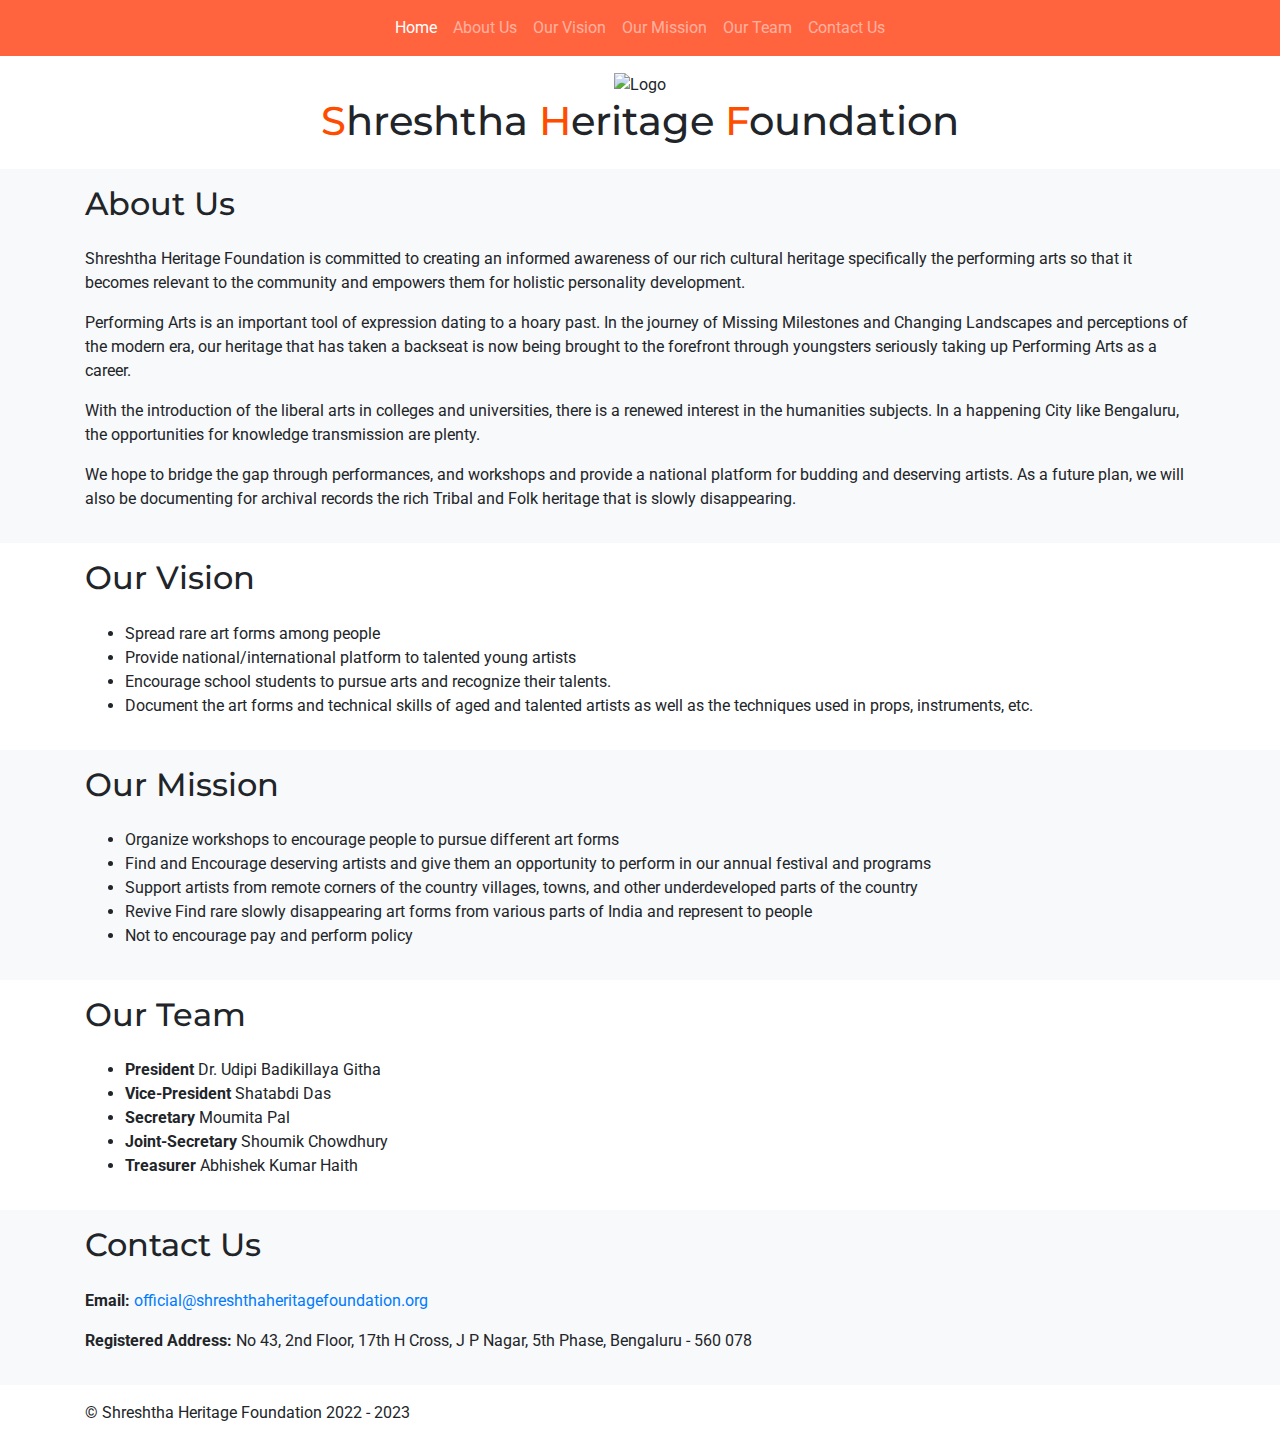
==== docs/index.html @ 76e85bdc "Directory Rename" ====
<!doctype html>
<html lang="en">
<head>
    <meta charset="utf-8">
    <meta name="viewport" content="width=device-width, initial-scale=1, shrink-to-fit=no">
    <!-- Google Font -->
    <link rel="preconnect" href="https://fonts.googleapis.com">
    <link rel="preconnect" href="https://fonts.gstatic.com" crossorigin>
    <link href="https://fonts.googleapis.com/css2?family=Montserrat:wght@700&family=Roboto:wght@400;700&display=swap" rel="stylesheet">
    <!-- Bootstrap CSS -->
    <link rel="preconnect" href="https://cdn.jsdelivr.net">
    <link rel="stylesheet" href="https://cdn.jsdelivr.net/npm/bootstrap@4.0.0/dist/css/bootstrap.min.css">
    <title>Shreshtha Heritage Foundation</title>
    <link rel="stylesheet" href="../assets/css/homepage.css">
</head>
<body>
<header>
    <div class="container">
        <nav class="navbar navbar-expand-lg navbar-dark px-0">
            <button class="navbar-toggler" type="button" data-toggle="collapse" data-target="#navbar" aria-controls="navbar" aria-expanded="false">
                <span class="navbar-toggler-icon"></span>
            </button>
            <div class="collapse navbar-collapse" id="navbar">
                <ul class="navbar-nav mx-auto">
                    <li class="nav-item active">
                        <a class="nav-link" href="/">Home</a>
                    </li>
                    <li class="nav-item">
                        <a class="nav-link" href="#aboutUs">About Us</a>
                    </li>
                    <li class="nav-item">
                        <a class="nav-link" href="#ourVision">Our Vision</a>
                    </li>
                    <li class="nav-item">
                        <a class="nav-link" href="#ourMission">Our Mission</a>
                    </li>
                    <li class="nav-item">
                        <a class="nav-link" href="#ourTeam">Our Team</a>
                    </li>
                    <li class="nav-item">
                        <a class="nav-link" href="#contactUs">Contact Us</a>
                    </li>
                </ul>
            </div>
        </nav>
    </div>
</header>
<section class="hero">
    <div class="container">
        <div class="text-center">
            <div class="site-logo">
                <img src="../assets/images/logo.png" alt="Logo">
            </div>
            <h1>
                <span class="highlight">S</span>hreshtha
                <span class="highlight">H</span>eritage
                <span class="highlight">F</span>oundation
            </h1>
        </div>
    </div>
</section>
<section class="about-us bg-light">
    <div class="container">
        <h2 class="mb-4" id="aboutUs">About Us</h2>
        <p>Shreshtha Heritage Foundation is committed to creating an informed awareness of our rich cultural heritage
            specifically the performing arts so that it becomes relevant to the community and empowers them for holistic
            personality development.</p>
        <p>Performing Arts is an important tool of expression dating to a hoary past. In the journey of Missing
            Milestones
            and Changing Landscapes and perceptions of the modern era, our heritage that has taken a backseat is now
            being
            brought to the forefront through youngsters seriously taking up Performing Arts as a career.</p>
        <p>With the introduction of the liberal arts in colleges and universities, there is a renewed interest in the
            humanities
            subjects. In a happening City like Bengaluru, the opportunities for knowledge transmission are plenty.</p>
        <p>We hope to bridge the gap through performances, and workshops and provide a national platform for budding and
            deserving artists. As a future plan, we will also be documenting for archival records the rich Tribal and
            Folk
            heritage that is slowly disappearing.</p>
    </div>
</section>
<section class="our-vision">
    <div class="container">
        <h2 class="mb-4" id="ourVision">Our Vision</h2>
        <ul>
            <li>Spread rare art forms among people</li>
            <li>Provide national/international platform to talented young artists</li>
            <li>Encourage school students to pursue arts and recognize their talents.</li>
            <li>Document the art forms and technical skills of aged and talented artists as well as the techniques
                used in props, instruments, etc.
            </li>
        </ul>
    </div>
</section>
<section class="our-mission bg-light">
    <div class="container">
        <h2 class="mb-4" id="ourMission">Our Mission</h2>
        <ul>
            <li>Organize workshops to encourage people to pursue different art forms</li>
            <li>Find and Encourage deserving artists and give them an opportunity to perform in our annual
                festival and programs
            </li>
            <li>Support artists from remote corners of the country villages, towns, and other underdeveloped
                parts of the country
            </li>
            <li>Revive Find rare slowly disappearing art forms from various parts of India and represent to
                people
            </li>
            <li>Not to encourage pay and perform policy</li>
        </ul>
    </div>
</section>
<section class="our-team">
    <div class="container">
        <h2 class="mb-4" id="ourTeam">Our Team</h2>
        <ul>
            <li><b>President</b> Dr. Udipi Badikillaya Githa</li>
            <li><b>Vice-President</b> Shatabdi Das</li>
            <li><b>Secretary</b> Moumita Pal</li>
            <li><b>Joint-Secretary</b> Shoumik Chowdhury</li>
            <li><b>Treasurer</b> Abhishek Kumar Haith</li>
        </ul>
    </div>
</section>
<section class="contact-us bg-light">
    <div class="container">
        <h2 class="mb-4" id="contactUs">Contact Us</h2>
        <p>
            <b>Email:</b>
            <a href="mailto:official@shreshthaheritagefoundation.org">official@shreshthaheritagefoundation.org</a>
        </p>
        <p>
            <b>Registered Address:</b>
            No 43, 2nd Floor, 17th H Cross, J P Nagar, 5th Phase, Bengaluru - 560 078
        </p>
    </div>
</section>
<section class="copyright">
    <div class="container">
        <div>© Shreshtha Heritage Foundation 2022 - 2023</div>
    </div>
</section>
<!-- Optional JavaScript -->
<!-- jQuery first, then Popper.js, then Bootstrap JS -->
<script src="https://code.jquery.com/jquery-3.2.1.min.js"></script>
<script src="https://cdn.jsdelivr.net/npm/popper.js@1.12.9/dist/umd/popper.min.js"></script>
<script src="https://cdn.jsdelivr.net/npm/bootstrap@4.0.0/dist/js/bootstrap.min.js"></script>
</body>
</html>
---- assets/css/homepage.css ----
body {
    font-family: 'Roboto', sans-serif;
}

h1, h2, h3, h4, h5, h5, h6 {
    font-family: 'Montserrat', sans-serif;
}

header {
    background-color: #ff643f;
}

section {
    padding: 16px;
}

.hero .highlight {
    color: #ff4d00;
}

.site-logo {
    margin: 0 auto;
}

.site-logo img {
    width: 300px;
}
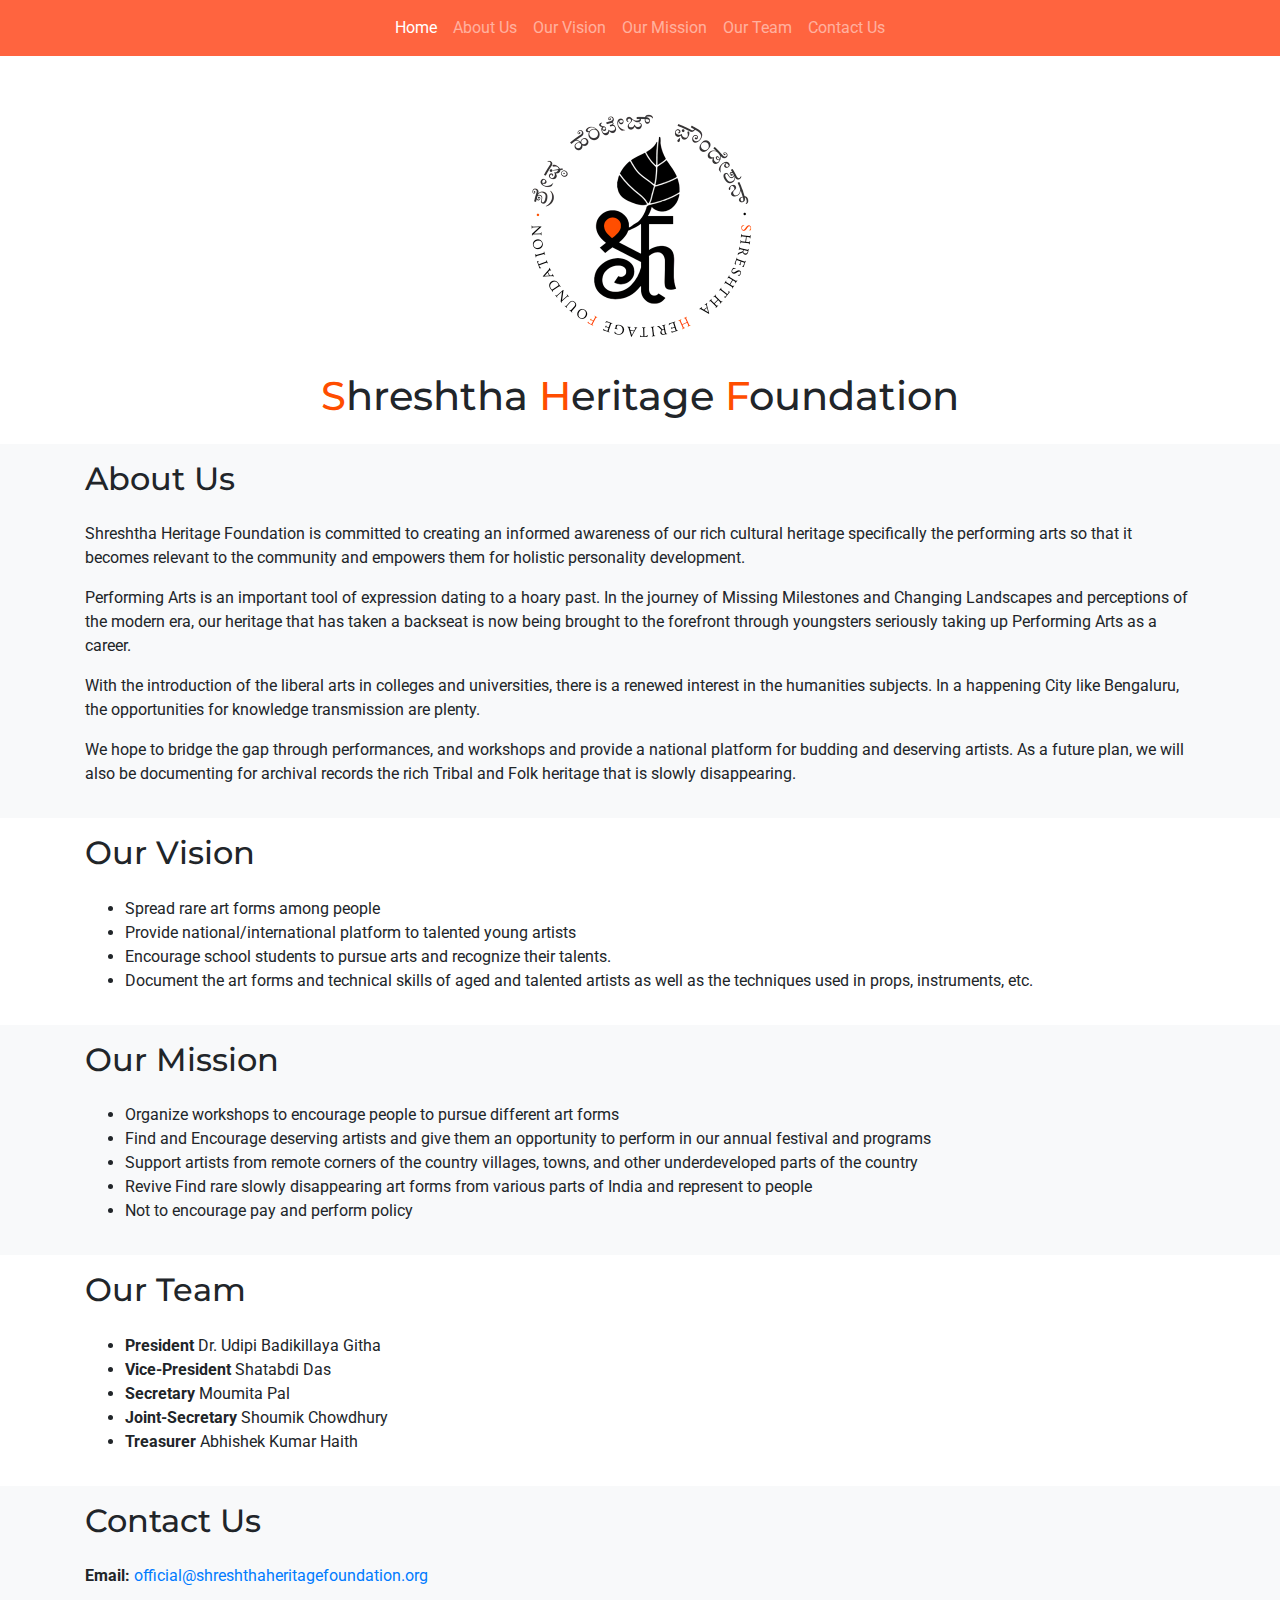
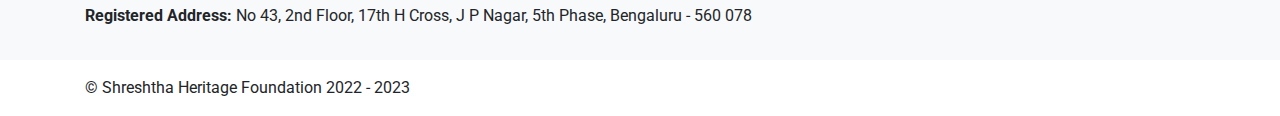
==== commit 7dddb4d2: "Assets Update" ====
--- a/docs/index.html
+++ b/docs/index.html
@@ -11,7 +11,7 @@
     <link rel="preconnect" href="https://cdn.jsdelivr.net">
     <link rel="stylesheet" href="https://cdn.jsdelivr.net/npm/bootstrap@4.0.0/dist/css/bootstrap.min.css">
     <title>Shreshtha Heritage Foundation</title>
-    <link rel="stylesheet" href="../assets/css/homepage.css">
+    <link rel="stylesheet" href="assets/css/homepage.css">
 </head>
 <body>
 <header>
@@ -49,7 +49,7 @@
     <div class="container">
         <div class="text-center">
             <div class="site-logo">
-                <img src="../assets/images/logo.png" alt="Logo">
+                <img src="assets/images/logo.png" alt="Logo">
             </div>
             <h1>
                 <span class="highlight">S</span>hreshtha
--- a/docs/assets/css/homepage.css
+++ b/docs/assets/css/homepage.css
@@ -0,0 +1,27 @@
+body {
+    font-family: 'Roboto', sans-serif;
+}
+
+h1, h2, h3, h4, h5, h5, h6 {
+    font-family: 'Montserrat', sans-serif;
+}
+
+header {
+    background-color: #ff643f;
+}
+
+section {
+    padding: 16px;
+}
+
+.hero .highlight {
+    color: #ff4d00;
+}
+
+.site-logo {
+    margin: 0 auto;
+}
+
+.site-logo img {
+    width: 300px;
+}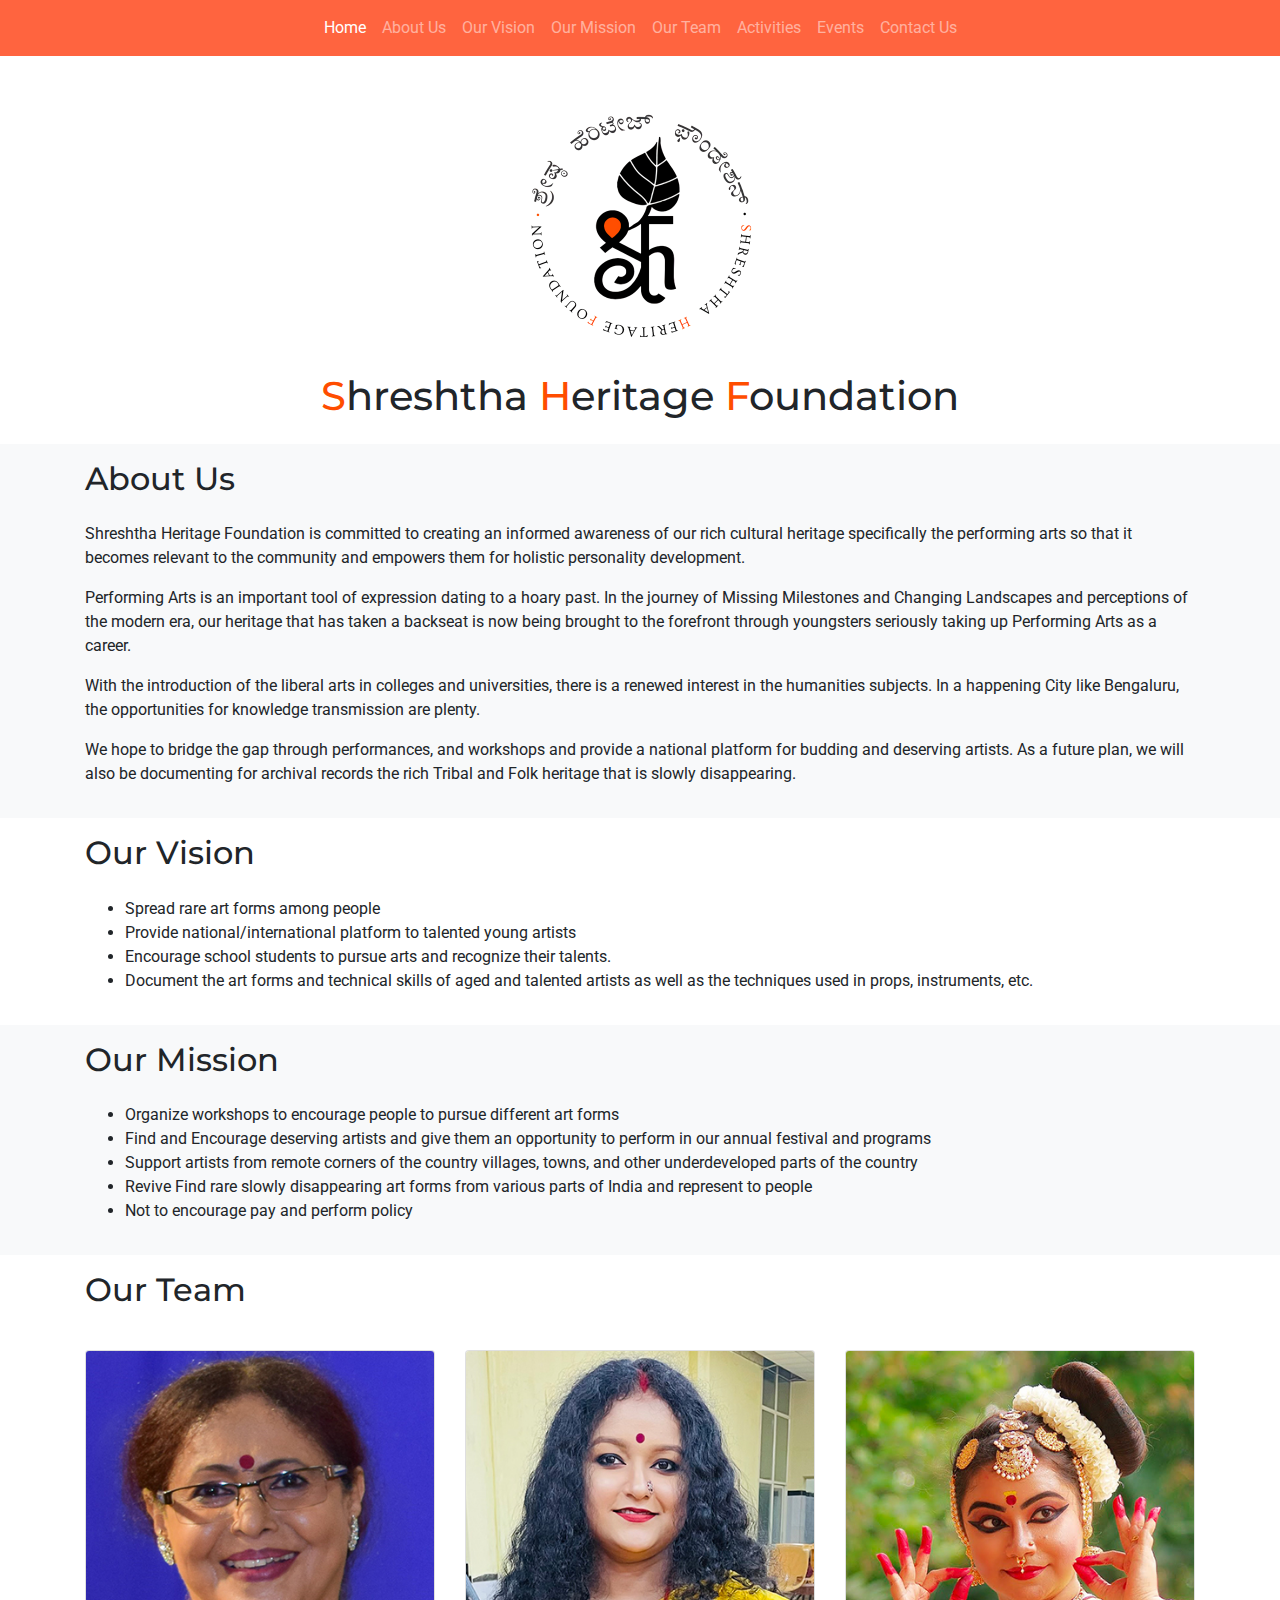
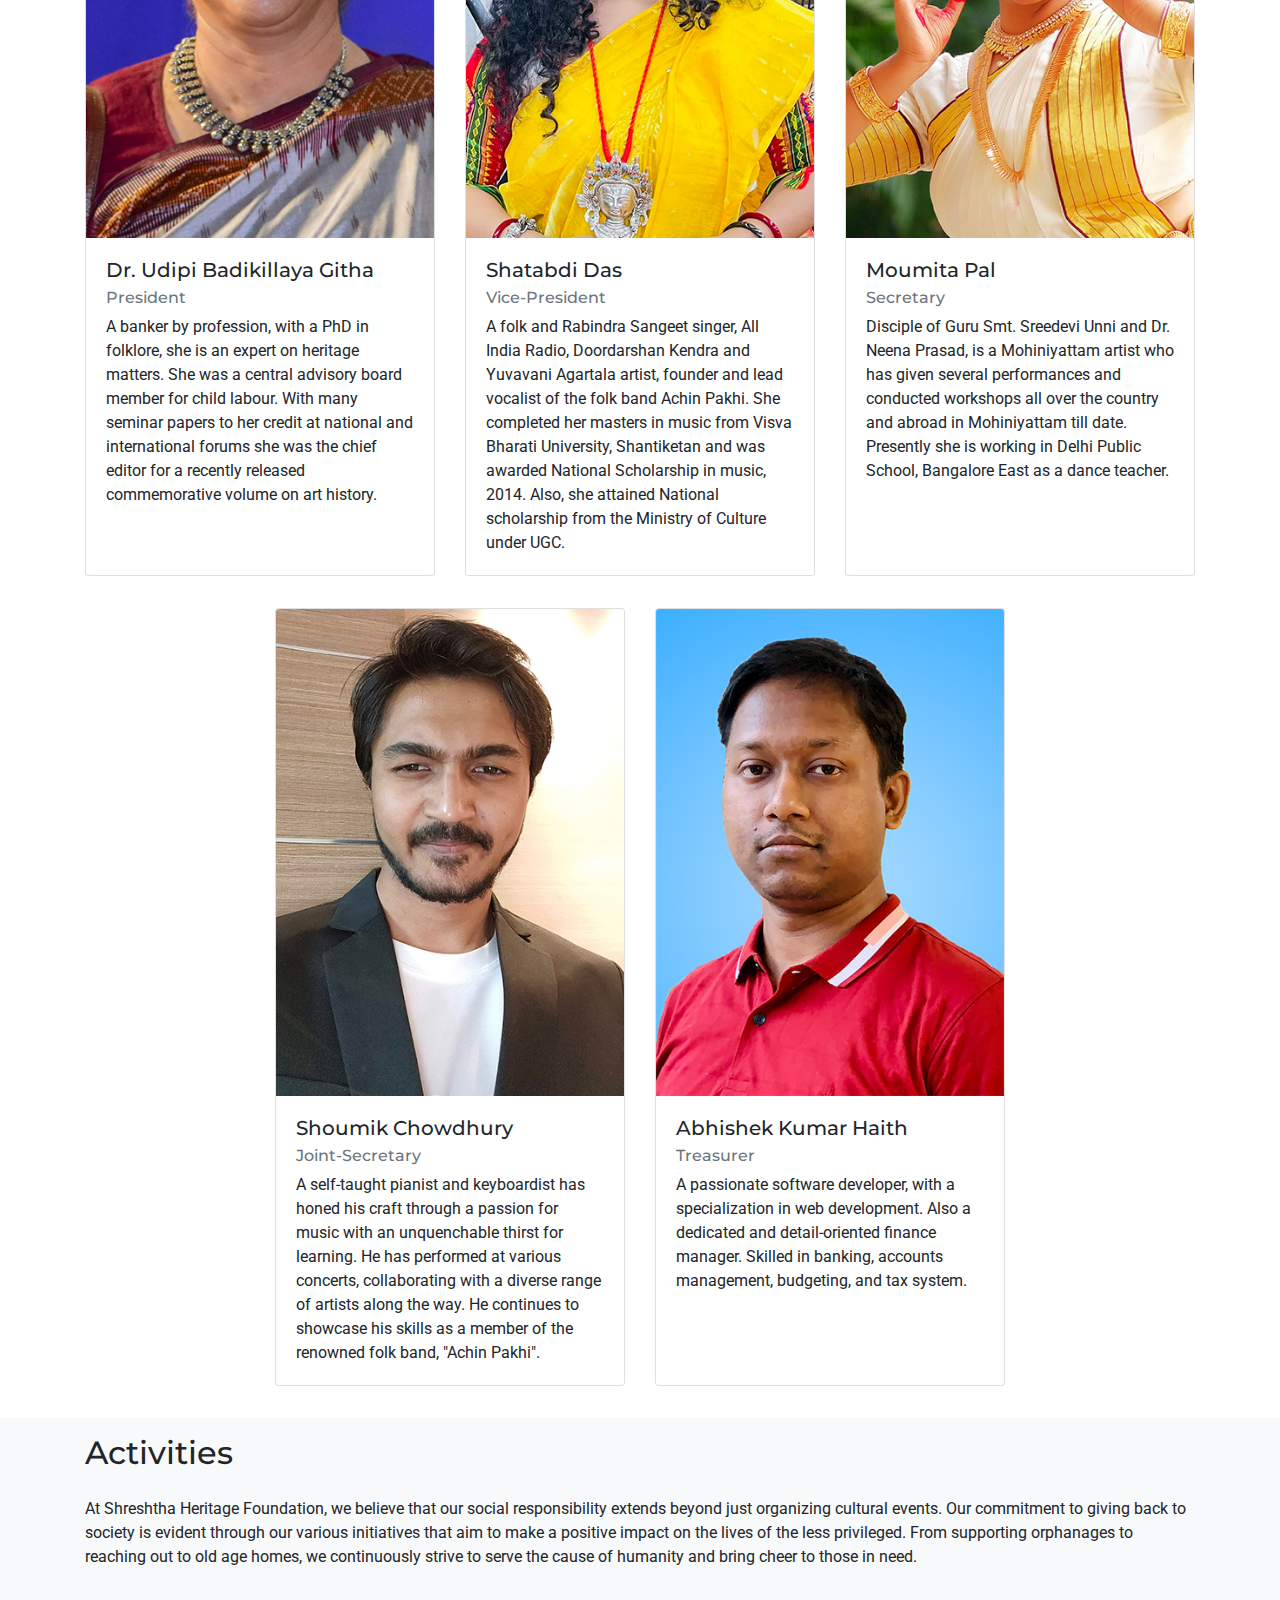
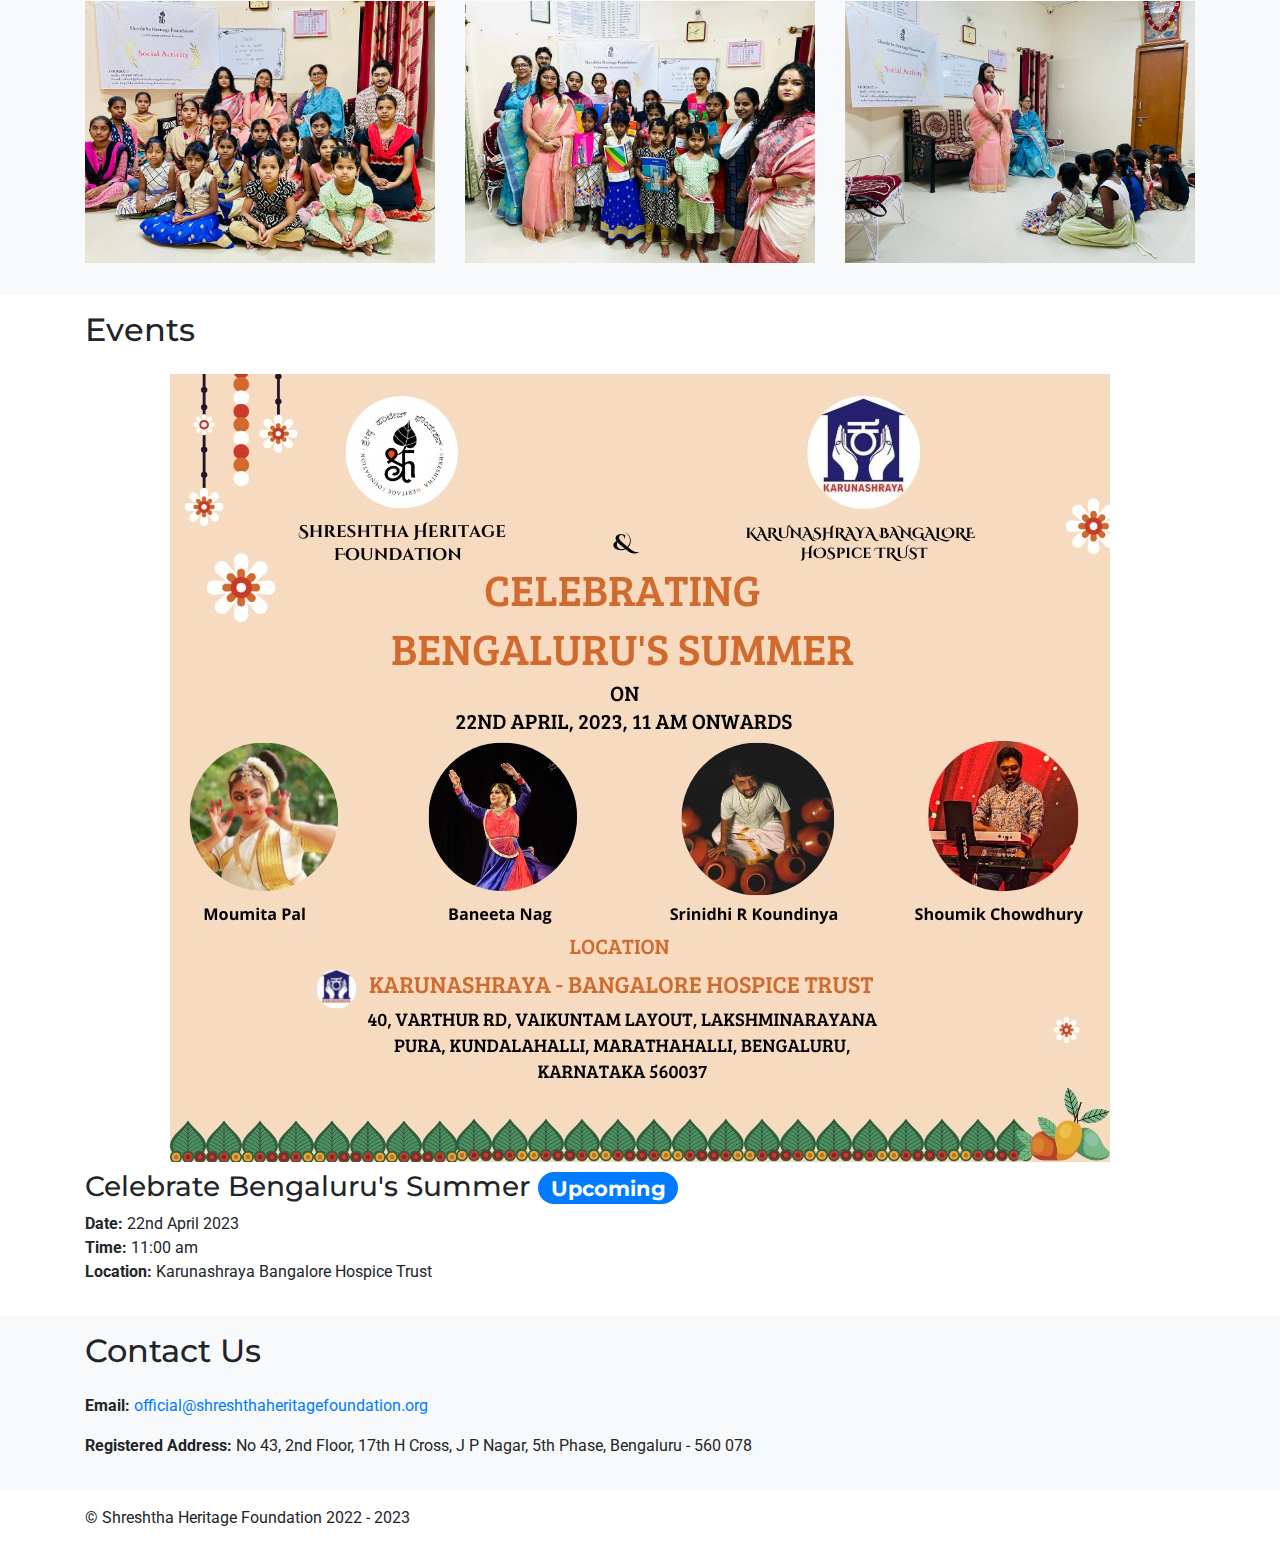
==== commit f3230a5a: "Updated Homepage" ====
--- a/docs/index.html
+++ b/docs/index.html
@@ -2,7 +2,7 @@
 <html lang="en">
 <head>
     <meta charset="utf-8">
-    <meta name="viewport" content="width=device-width, initial-scale=1, shrink-to-fit=no">
+    <meta name="viewport" content="width=device-width,initial-scale=1,shrink-to-fit=no">
     <!-- Google Font -->
     <link rel="preconnect" href="https://fonts.googleapis.com">
     <link rel="preconnect" href="https://fonts.gstatic.com" crossorigin>
@@ -10,7 +10,16 @@
     <!-- Bootstrap CSS -->
     <link rel="preconnect" href="https://cdn.jsdelivr.net">
     <link rel="stylesheet" href="https://cdn.jsdelivr.net/npm/bootstrap@4.0.0/dist/css/bootstrap.min.css">
-    <title>Shreshtha Heritage Foundation</title>
+    <title>Shreshtha Heritage Foundation — Trust</title>
+    <meta name="title" content="Shreshtha Heritage Foundation — Trust">
+    <meta name="description" content="A Trust committed to creating an informed awareness of our rich cultural heritage of performing arts so that it becomes relevant to the community.">
+    <meta name="robots" content="index,follow">
+    <meta property="og:title" content="Shreshtha Heritage Foundation — Trust">
+    <meta property="og:url" content="https://shreshthaheritagefoundation.org">
+    <meta property="og:image" content="https://shreshthaheritagefoundation.org/assets/images/logo.png">
+    <meta property="og:description" content="A Trust committed to creating an informed awareness of our rich cultural heritage of performing arts so that it becomes relevant to the community.">
+    <link rel="canonical" href="https://shreshthaheritagefoundation.org">
+    <link rel="icon" href="assets/images/logo.ico">
     <link rel="stylesheet" href="assets/css/homepage.css">
 </head>
 <body>
@@ -36,6 +45,12 @@
                     </li>
                     <li class="nav-item">
                         <a class="nav-link" href="#ourTeam">Our Team</a>
+                    </li>
+                    <li class="nav-item">
+                        <a class="nav-link" href="#activities">Activities</a>
+                    </li>
+                    <li class="nav-item">
+                        <a class="nav-link" href="#events">Events</a>
                     </li>
                     <li class="nav-item">
                         <a class="nav-link" href="#contactUs">Contact Us</a>
@@ -113,13 +128,110 @@
 <section class="our-team">
     <div class="container">
         <h2 class="mb-4" id="ourTeam">Our Team</h2>
-        <ul>
-            <li><b>President</b> Dr. Udipi Badikillaya Githa</li>
-            <li><b>Vice-President</b> Shatabdi Das</li>
-            <li><b>Secretary</b> Moumita Pal</li>
-            <li><b>Joint-Secretary</b> Shoumik Chowdhury</li>
-            <li><b>Treasurer</b> Abhishek Kumar Haith</li>
-        </ul>
+        <div class="row justify-content-center">
+            <div class="col-lg-4 col-md-6 col-sm-12 my-3">
+                <div class="card h-100">
+                    <img class="card-img-top" src="assets/images/our-team/president.jpg" alt="Dr. Udipi Badikillaya Githa">
+                    <div class="card-body">
+                        <h5 class="card-title">Dr. Udipi Badikillaya Githa</h5>
+                        <h6 class="card-subtitle mb-2 text-muted">President</h6>
+                        <p class="card-text">A banker by profession, with a PhD in folklore, she is an expert on
+                            heritage matters. She was a central advisory board member for child labour. With many
+                            seminar papers to her credit at national and international forums she was the chief editor
+                            for a recently released commemorative volume on art history.</p>
+                    </div>
+                </div>
+            </div>
+            <div class="col-lg-4 col-md-6 col-sm-12 my-3">
+                <div class="card h-100">
+                    <img class="card-img-top" src="assets/images/our-team/vice-president.jpg" alt="Shatabdi Das">
+                    <div class="card-body">
+                        <h5 class="card-title">Shatabdi Das</h5>
+                        <h6 class="card-subtitle mb-2 text-muted">Vice-President</h6>
+                        <p class="card-text">A folk and Rabindra Sangeet singer, All India Radio, Doordarshan Kendra and
+                            Yuvavani Agartala artist, founder and lead vocalist of the folk band Achin Pakhi. She
+                            completed her masters in music from Visva Bharati University, Shantiketan and was awarded
+                            National Scholarship in music, 2014. Also, she attained National scholarship from the
+                            Ministry of Culture under UGC.</p>
+                    </div>
+                </div>
+            </div>
+            <div class="col-lg-4 col-md-6 col-sm-12 my-3">
+                <div class="card h-100">
+                    <img class="card-img-top" src="assets/images/our-team/secretary.jpg" alt="Moumita Pal">
+                    <div class="card-body">
+                        <h5 class="card-title">Moumita Pal</h5>
+                        <h6 class="card-subtitle mb-2 text-muted">Secretary</h6>
+                        <p class="card-text">Disciple of Guru Smt. Sreedevi Unni and Dr. Neena Prasad, is a Mohiniyattam
+                            artist who has given several performances and conducted workshops all over the country and
+                            abroad in Mohiniyattam till date. Presently she is working in Delhi Public School, Bangalore
+                            East as a dance teacher.</p>
+                    </div>
+                </div>
+            </div>
+            <div class="col-lg-4 col-md-6 col-sm-12 my-3">
+                <div class="card h-100">
+                    <img class="card-img-top" src="assets/images/our-team/joint-secretary.jpg" alt="Shoumik Chowdhury">
+                    <div class="card-body">
+                        <h5 class="card-title">Shoumik Chowdhury</h5>
+                        <h6 class="card-subtitle mb-2 text-muted">Joint-Secretary</h6>
+                        <p class="card-text">A self-taught pianist and keyboardist has honed his craft through a passion
+                            for music with an unquenchable thirst for learning. He has performed at various concerts,
+                            collaborating with a diverse range of artists along the way. He continues to showcase his
+                            skills as a member of the renowned folk band, "Achin Pakhi".</p>
+                    </div>
+                </div>
+            </div>
+            <div class="col-lg-4 col-md-6 col-sm-12 my-3">
+                <div class="card h-100">
+                    <img class="card-img-top" src="assets/images/our-team/treasurer.jpg" alt="Abhishek Kumar Haith">
+                    <div class="card-body">
+                        <h5 class="card-title">Abhishek Kumar Haith</h5>
+                        <h6 class="card-subtitle mb-2 text-muted">Treasurer</h6>
+                        <p class="card-text"> A passionate software developer, with a specialization in web development.
+                            Also a dedicated and detail-oriented finance manager. Skilled in banking, accounts
+                            management, budgeting, and tax system.</p>
+                    </div>
+                </div>
+            </div>
+        </div>
+    </div>
+</section>
+<section class="activities bg-light">
+    <div class="container">
+        <h2 class="mb-4" id="activities">Activities</h2>
+        <p>At Shreshtha Heritage Foundation, we believe that our social responsibility extends beyond just organizing
+            cultural events. Our commitment to giving back to society is evident through our various initiatives that
+            aim to make a positive impact on the lives of the less privileged. From supporting orphanages to reaching
+            out to old age homes, we continuously strive to serve the cause of humanity and bring cheer to those in
+            need.</p>
+        <div class="row justify-content-center">
+            <div class="col-lg-4 col-md-6 col-sm-12 my-3">
+                <img src="assets/images/activities/2023/feb/activity-1.jpg" class="activity-thumbnail" alt="Activity">
+            </div>
+            <div class="col-lg-4 col-md-6 col-sm-12 my-3">
+                <img src="assets/images/activities/2023/feb/activity-2.jpg" class="activity-thumbnail" alt="Activity">
+            </div>
+            <div class="col-lg-4 col-md-6 col-sm-12 my-3">
+                <img src="assets/images/activities/2023/feb/activity-3.jpg" class="activity-thumbnail" alt="Activity">
+            </div>
+        </div>
+    </div>
+</section>
+<section class="events">
+    <div class="container">
+        <h2 class="mb-4" id="events">Events</h2>
+        <div>
+            <div class="text-center mb-2">
+                <img src="assets/images/events/2023/apr/event-1.jpg" class="event-thumbnail" alt="Celebrate Bengaluru's Summer">
+            </div>
+            <h3>Celebrate Bengaluru's Summer <span class="badge badge-pill badge-primary">Upcoming</span></h3>
+            <ul class="list-unstyled">
+                <li><b>Date:</b> 22nd April 2023</li>
+                <li><b>Time:</b> 11:00 am</li>
+                <li><b>Location:</b> Karunashraya Bangalore Hospice Trust</li>
+            </ul>
+        </div>
     </div>
 </section>
 <section class="contact-us bg-light">
@@ -145,5 +257,6 @@
 <script src="https://code.jquery.com/jquery-3.2.1.min.js"></script>
 <script src="https://cdn.jsdelivr.net/npm/popper.js@1.12.9/dist/umd/popper.min.js"></script>
 <script src="https://cdn.jsdelivr.net/npm/bootstrap@4.0.0/dist/js/bootstrap.min.js"></script>
+<script src="assets/js/homepage.js"></script>
 </body>
 </html>--- a/docs/assets/css/homepage.css
+++ b/docs/assets/css/homepage.css
@@ -24,4 +24,12 @@
 
 .site-logo img {
     width: 300px;
-}+}
+
+.activities .activity-thumbnail {
+    width: 100%;
+}
+
+.events .event-thumbnail {
+    max-width: 100%;
+}
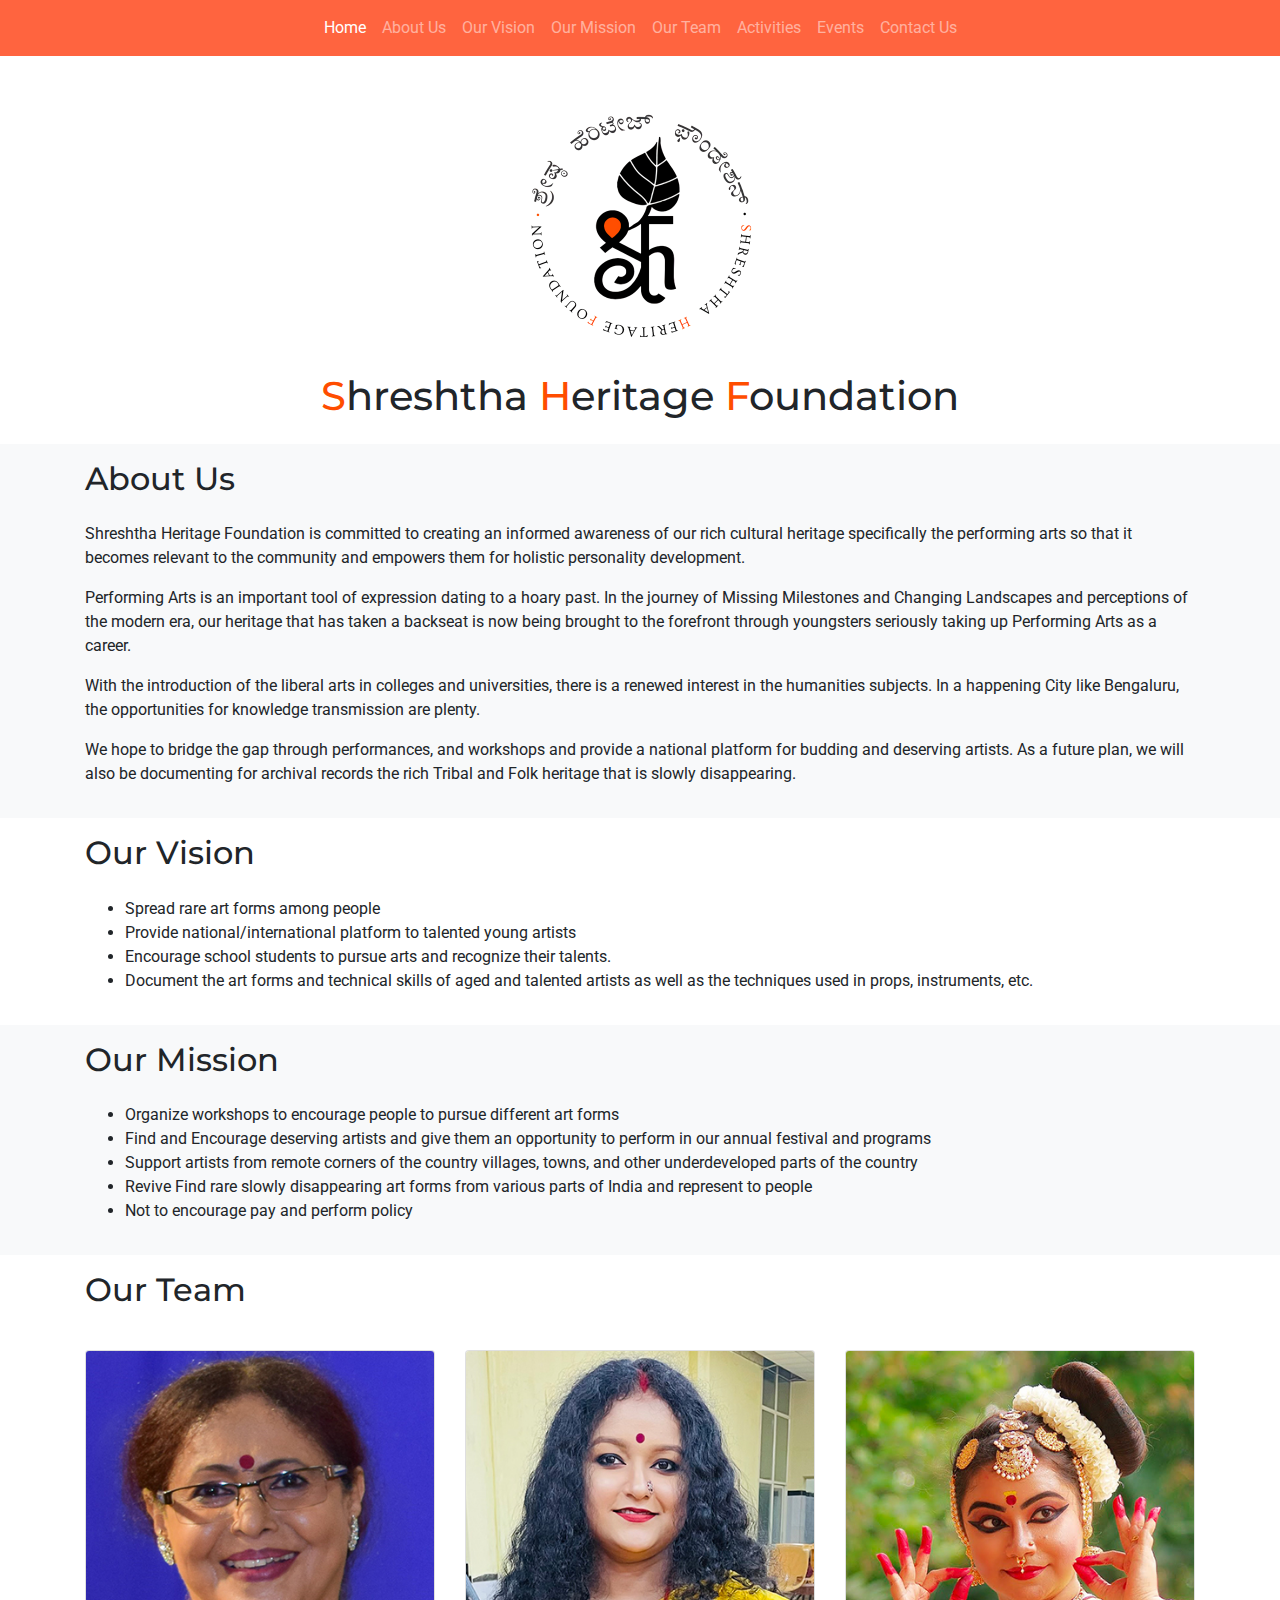
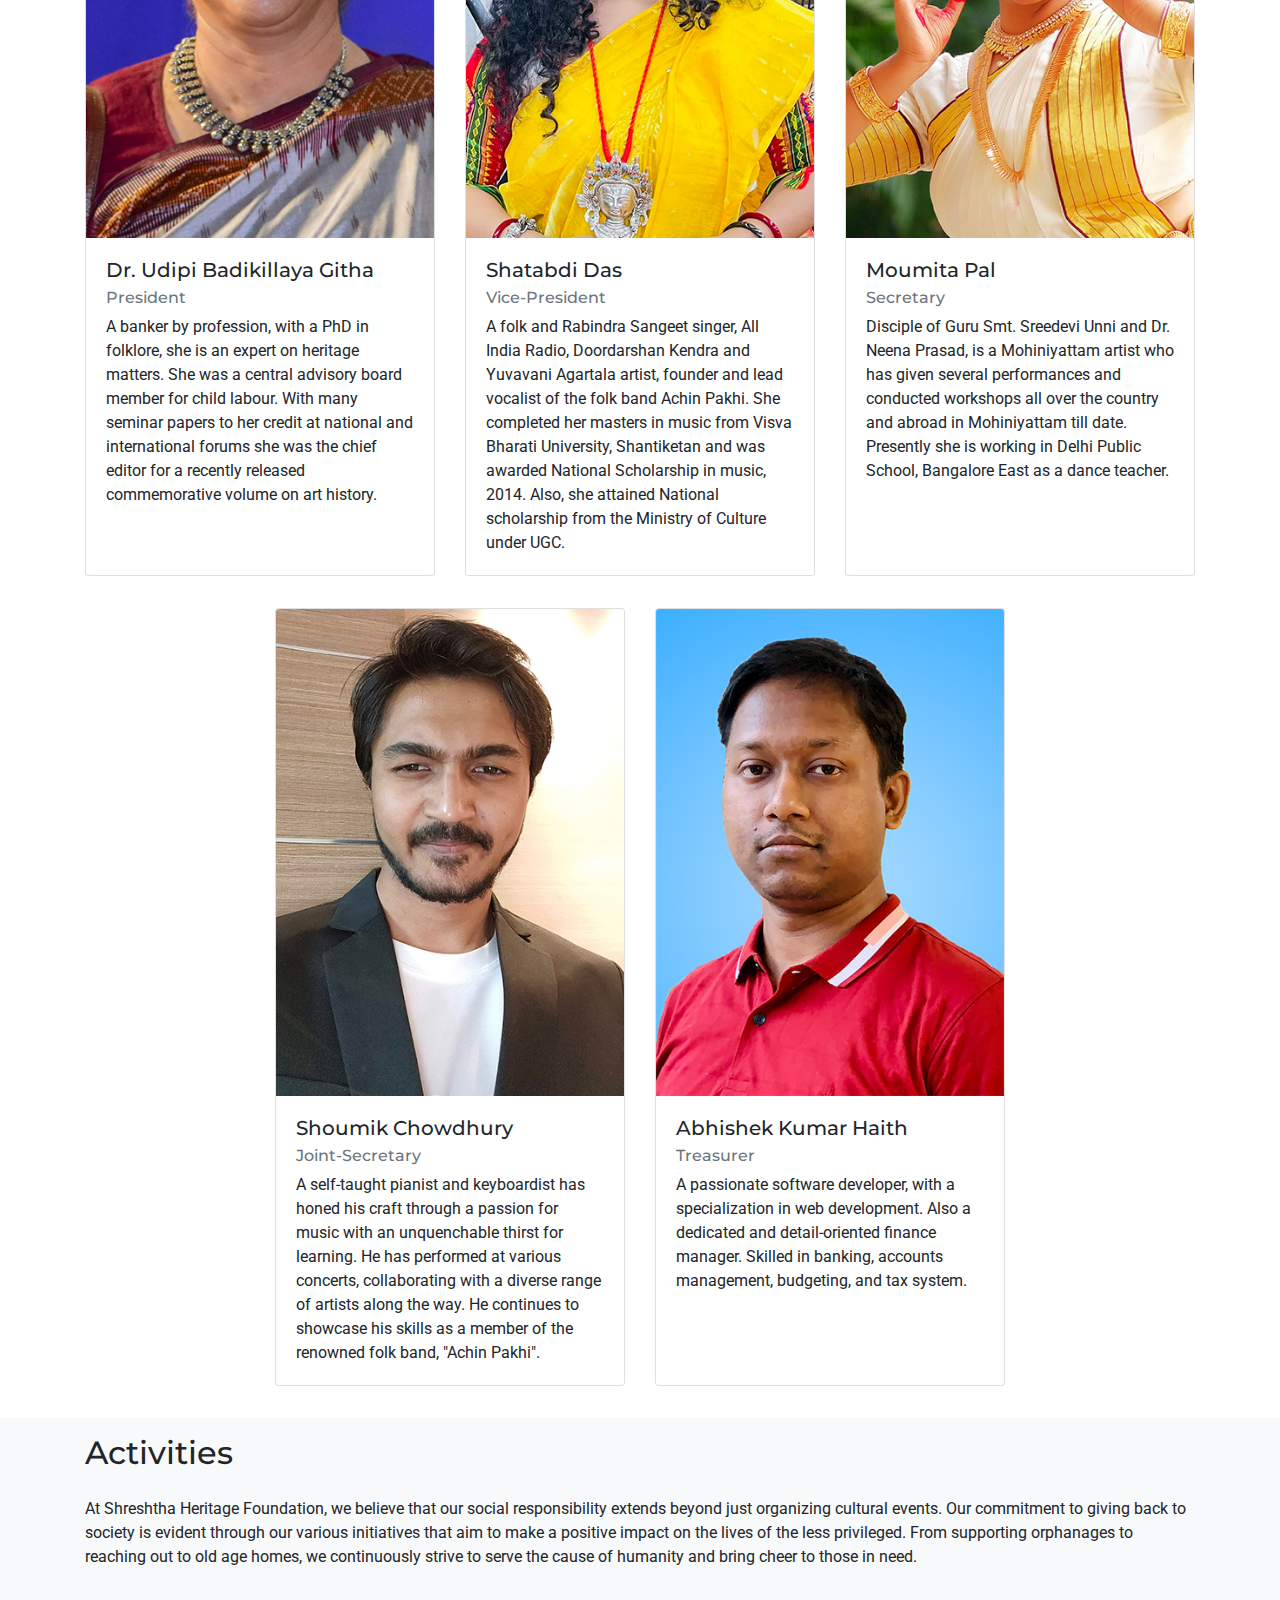
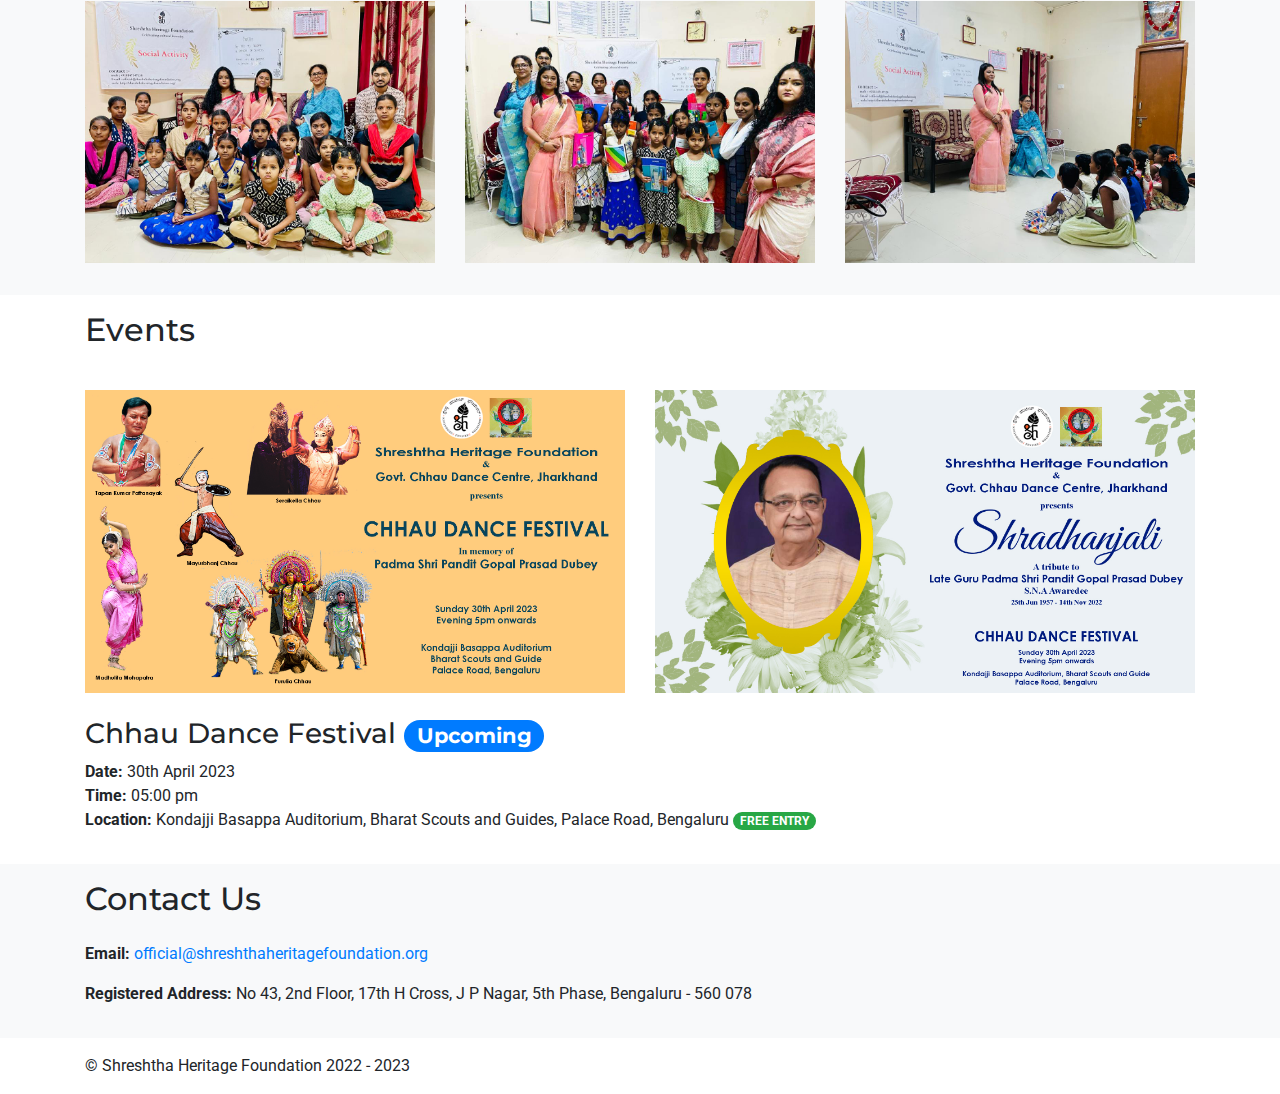
==== commit afc68ccf: "Homepage - Updated upcoming event - Added new static images" ====
--- a/docs/index.html
+++ b/docs/index.html
@@ -1,6 +1,20 @@
 <!doctype html>
 <html lang="en">
 <head>
+    <!-- Google tag (gtag.js) -->
+    <script async src="https://www.googletagmanager.com/gtag/js?id=G-1SP1Q4DTD5"></script>
+    <script>
+        if (window.location.hostname.indexOf('.org') !== -1) {
+            window.dataLayer = window.dataLayer || [];
+
+            function gtag() {
+                dataLayer.push(arguments);
+            }
+
+            gtag('js', new Date());
+            gtag('config', 'G-1SP1Q4DTD5');
+        }
+    </script>
     <meta charset="utf-8">
     <meta name="viewport" content="width=device-width,initial-scale=1,shrink-to-fit=no">
     <!-- Google Font -->
@@ -222,14 +236,24 @@
     <div class="container">
         <h2 class="mb-4" id="events">Events</h2>
         <div>
-            <div class="text-center mb-2">
-                <img src="assets/images/events/2023/apr/event-1.jpg" class="event-thumbnail" alt="Celebrate Bengaluru's Summer">
-            </div>
-            <h3>Celebrate Bengaluru's Summer <span class="badge badge-pill badge-primary">Upcoming</span></h3>
+            <div class="row">
+                <div class="col-md-6 col-sm-12 my-3">
+                    <img src="assets/images/events/2023/apr/event-2a.jpg" class="event-thumbnail" alt="Chhau Dance Festival">
+                </div>
+                <div class="col-md-6 col-sm-12 my-3">
+                    <img src="assets/images/events/2023/apr/event-2b.jpg" class="event-thumbnail" alt="Chhau Dance Festival - Shradhanjali">
+                </div>
+            </div>
+            <h3 class="mt-2">Chhau Dance Festival <span class="badge badge-pill badge-primary">Upcoming</span></h3>
             <ul class="list-unstyled">
-                <li><b>Date:</b> 22nd April 2023</li>
-                <li><b>Time:</b> 11:00 am</li>
-                <li><b>Location:</b> Karunashraya Bangalore Hospice Trust</li>
+                <li><b>Date:</b> 30th April 2023</li>
+                <li><b>Time:</b> 05:00 pm</li>
+                <li>
+                    <b>Location:</b> Kondajji Basappa Auditorium,
+                    Bharat Scouts and Guides,
+                    Palace Road, Bengaluru
+                    <span class="badge badge-pill badge-success">FREE ENTRY</span>
+                </li>
             </ul>
         </div>
     </div>
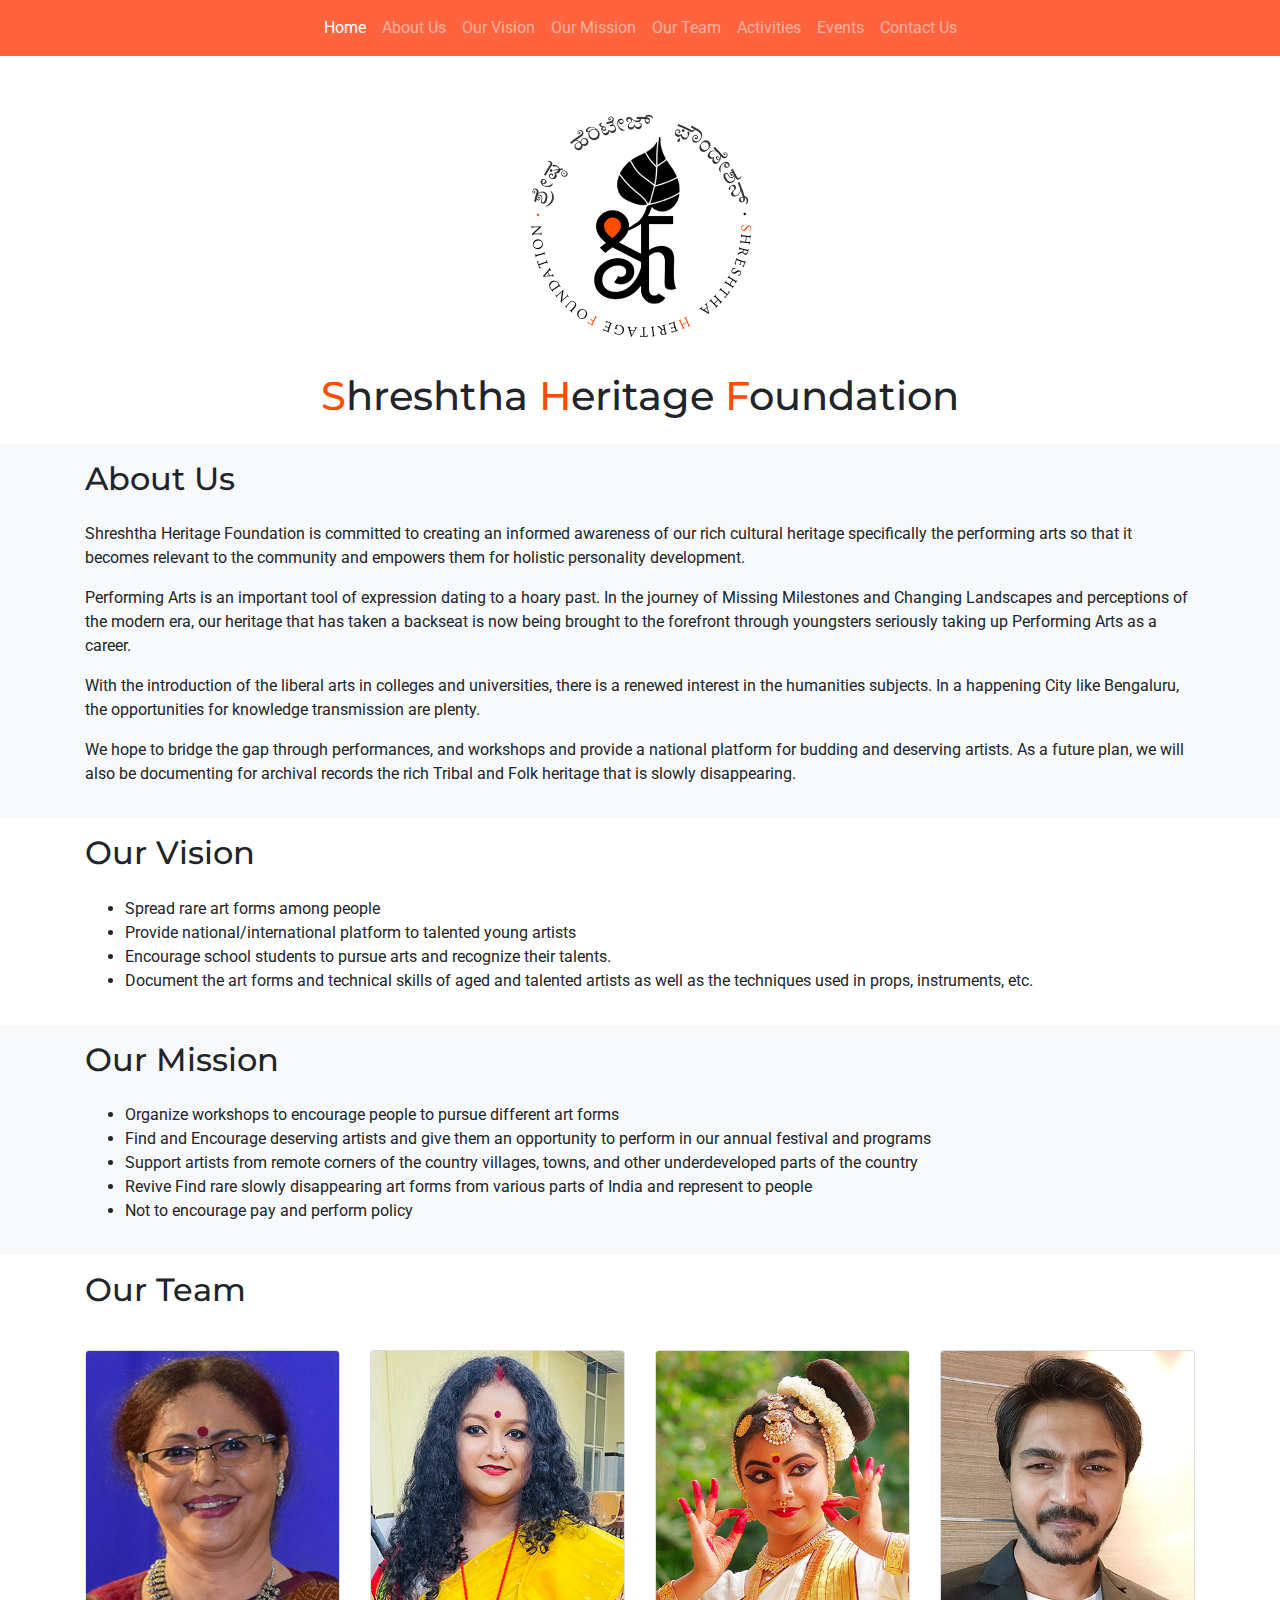
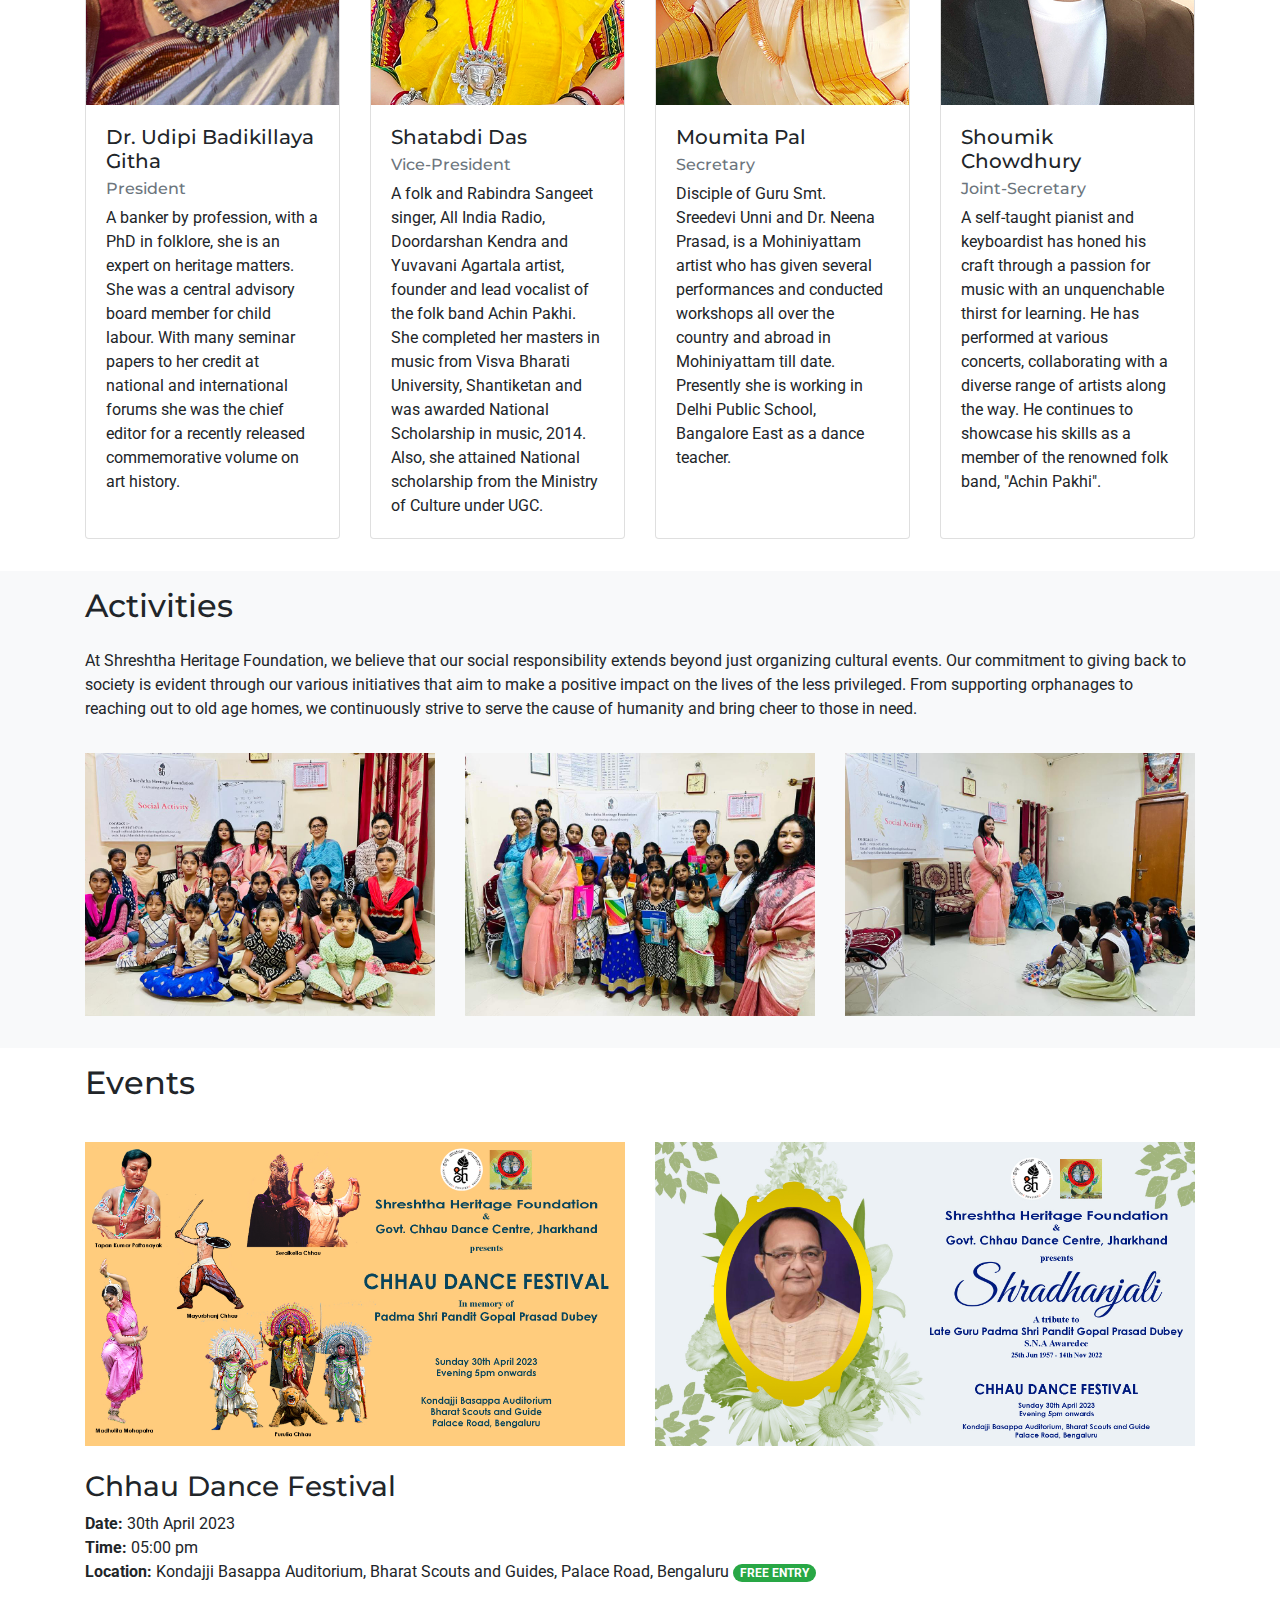
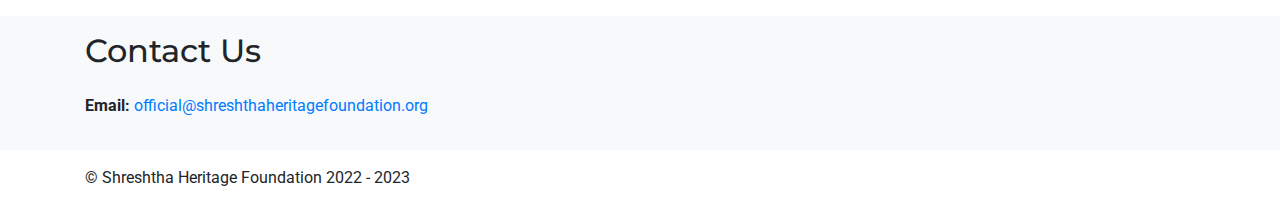
==== commit 2948ccce: "Homepage - Removed Treasurer - Removed upcoming badge - Removed registered address" ====
--- a/docs/index.html
+++ b/docs/index.html
@@ -143,7 +143,7 @@
     <div class="container">
         <h2 class="mb-4" id="ourTeam">Our Team</h2>
         <div class="row justify-content-center">
-            <div class="col-lg-4 col-md-6 col-sm-12 my-3">
+            <div class="col-lg-3 col-md-6 col-sm-12 my-3">
                 <div class="card h-100">
                     <img class="card-img-top" src="assets/images/our-team/president.jpg" alt="Dr. Udipi Badikillaya Githa">
                     <div class="card-body">
@@ -156,7 +156,7 @@
                     </div>
                 </div>
             </div>
-            <div class="col-lg-4 col-md-6 col-sm-12 my-3">
+            <div class="col-lg-3 col-md-6 col-sm-12 my-3">
                 <div class="card h-100">
                     <img class="card-img-top" src="assets/images/our-team/vice-president.jpg" alt="Shatabdi Das">
                     <div class="card-body">
@@ -170,7 +170,7 @@
                     </div>
                 </div>
             </div>
-            <div class="col-lg-4 col-md-6 col-sm-12 my-3">
+            <div class="col-lg-3 col-md-6 col-sm-12 my-3">
                 <div class="card h-100">
                     <img class="card-img-top" src="assets/images/our-team/secretary.jpg" alt="Moumita Pal">
                     <div class="card-body">
@@ -183,7 +183,7 @@
                     </div>
                 </div>
             </div>
-            <div class="col-lg-4 col-md-6 col-sm-12 my-3">
+            <div class="col-lg-3 col-md-6 col-sm-12 my-3">
                 <div class="card h-100">
                     <img class="card-img-top" src="assets/images/our-team/joint-secretary.jpg" alt="Shoumik Chowdhury">
                     <div class="card-body">
@@ -193,18 +193,6 @@
                             for music with an unquenchable thirst for learning. He has performed at various concerts,
                             collaborating with a diverse range of artists along the way. He continues to showcase his
                             skills as a member of the renowned folk band, "Achin Pakhi".</p>
-                    </div>
-                </div>
-            </div>
-            <div class="col-lg-4 col-md-6 col-sm-12 my-3">
-                <div class="card h-100">
-                    <img class="card-img-top" src="assets/images/our-team/treasurer.jpg" alt="Abhishek Kumar Haith">
-                    <div class="card-body">
-                        <h5 class="card-title">Abhishek Kumar Haith</h5>
-                        <h6 class="card-subtitle mb-2 text-muted">Treasurer</h6>
-                        <p class="card-text"> A passionate software developer, with a specialization in web development.
-                            Also a dedicated and detail-oriented finance manager. Skilled in banking, accounts
-                            management, budgeting, and tax system.</p>
                     </div>
                 </div>
             </div>
@@ -244,7 +232,7 @@
                     <img src="assets/images/events/2023/apr/event-2b.jpg" class="event-thumbnail" alt="Chhau Dance Festival - Shradhanjali">
                 </div>
             </div>
-            <h3 class="mt-2">Chhau Dance Festival <span class="badge badge-pill badge-primary">Upcoming</span></h3>
+            <h3 class="mt-2">Chhau Dance Festival</h3>
             <ul class="list-unstyled">
                 <li><b>Date:</b> 30th April 2023</li>
                 <li><b>Time:</b> 05:00 pm</li>
@@ -265,10 +253,6 @@
             <b>Email:</b>
             <a href="mailto:official@shreshthaheritagefoundation.org">official@shreshthaheritagefoundation.org</a>
         </p>
-        <p>
-            <b>Registered Address:</b>
-            No 43, 2nd Floor, 17th H Cross, J P Nagar, 5th Phase, Bengaluru - 560 078
-        </p>
     </div>
 </section>
 <section class="copyright">
